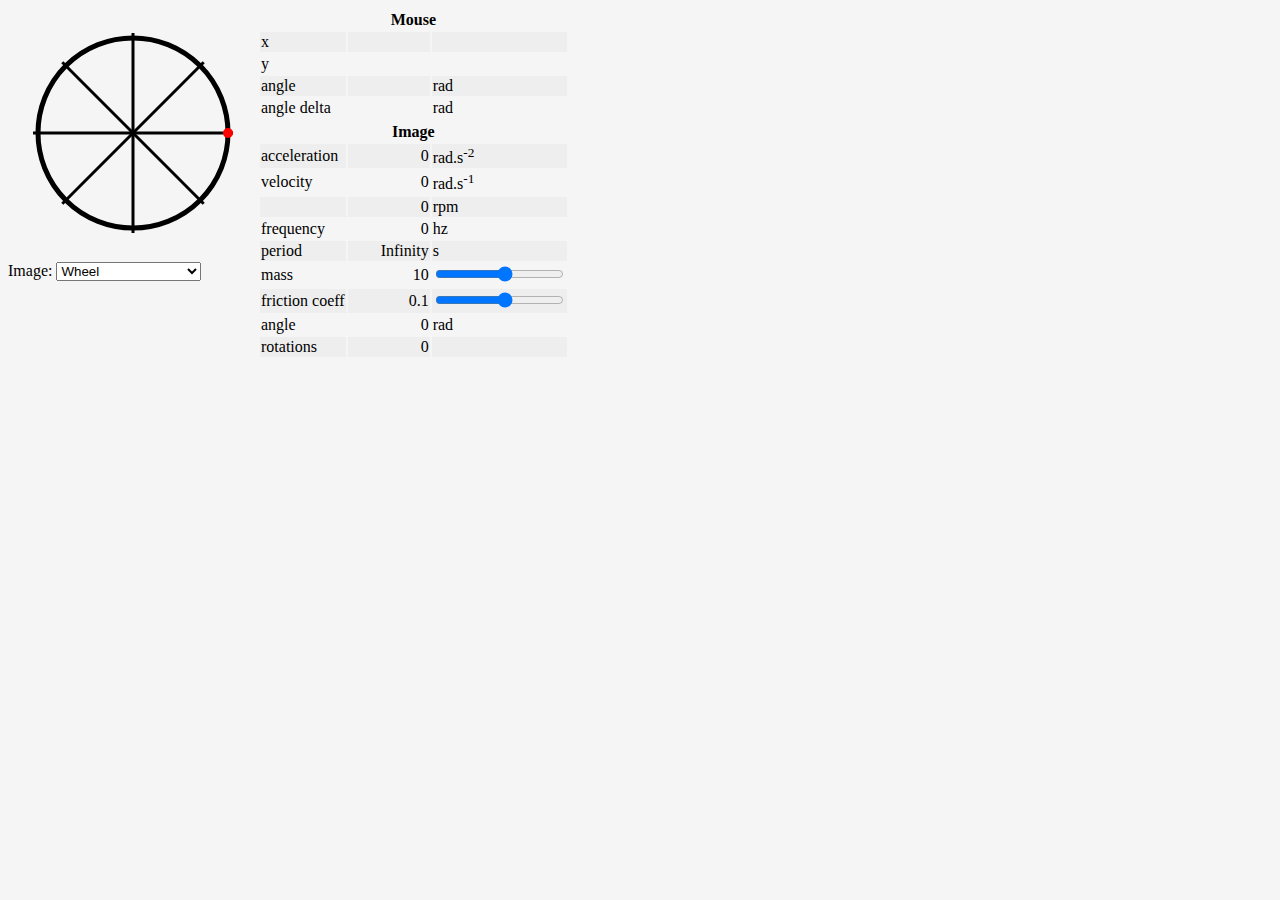
==== index.html @ 4136bc00 "initial" ====
<!DOCTYPE html>
<html lang="en">
<head>
  <meta charset="UTF-8" />
  <title>Mouse rotation!</title>
  <link rel="stylesheet" href="style/index.css">
</head>
<body>
  <div class="panel">
    <img id="wheel" src="img/wheel.svg" height="250" width="250" />
    <br>
    <label for="selectWheel">Image: </label>
    <select id="selectWheel">
      <option value="cog.png">Cog</option>
      <option value="wheel.svg" selected>Wheel</option>
      <option value="pirateWheel.png">Boat Steering Wheel</option>
    </select>
  </div>
  <div class="panel">
    <table>
      <tr><th colspan="3">Mouse</></tr>
      <tr><td>x</td><td id="mouseX"></td><td></td></tr>
      <tr><td>y</td><td id="mouseY"></td><td></td></tr>
      <tr><td>angle</td><td id="mouseAngle"></td><td>rad</td></tr>
      <tr><td>angle delta</td><td id="mouseAngleDelta"></td><td>rad</td></tr>
      <tr></tr>
      <tr><th colspan="3">Image</></tr>
      <tr><td>acceleration</td><td id="acceleration"></td><td>rad.s<sup>-2</sup></td></tr>
      <tr><td>velocity</td><td id="velocity"></td><td>rad.s<sup>-1</sup></td></tr>
      <tr><td></td><td id="rpm"></td><td>rpm</td></tr>
      <tr><td>frequency</td><td id="frequency"></td><td>hz</td></tr>
      <tr><td>period</td><td id="period"></td><td>s</td></tr>
      <tr><td>mass</td><td id="mass"></td><td><input class="rotatorControl" name="mass" type="range" min="-100" max="100" step="1" value="10" /></td></tr>
      <tr><td>friction coeff</td><td id="frictionCoeff"></td><td><input class="rotatorControl" name="frictionCoeff" type="range" min="-1" max="1" step="0.1" value="0.1" /></td></tr>
      <tr><td>angle</td><td id="angle"></td><td>rad</td></tr>
      <tr><td>rotations</td><td id="rotations"></td><td></td></tr>
    </table>
  </div>

  <script src="src/ElementRotator.js"></script>
  <script src="src/MouseRotationTracker.js"></script>
  <script src="index.js"></script>
</body>
</html>
---- style/index.css ----
body {
  background: #f5f5f5;
}

.panel {
  float: left;
}

table tr:nth-child(even) {
  background-color: #eee;
}

table td:nth-child(2) {
  text-align: right;
  width: 5em;
}
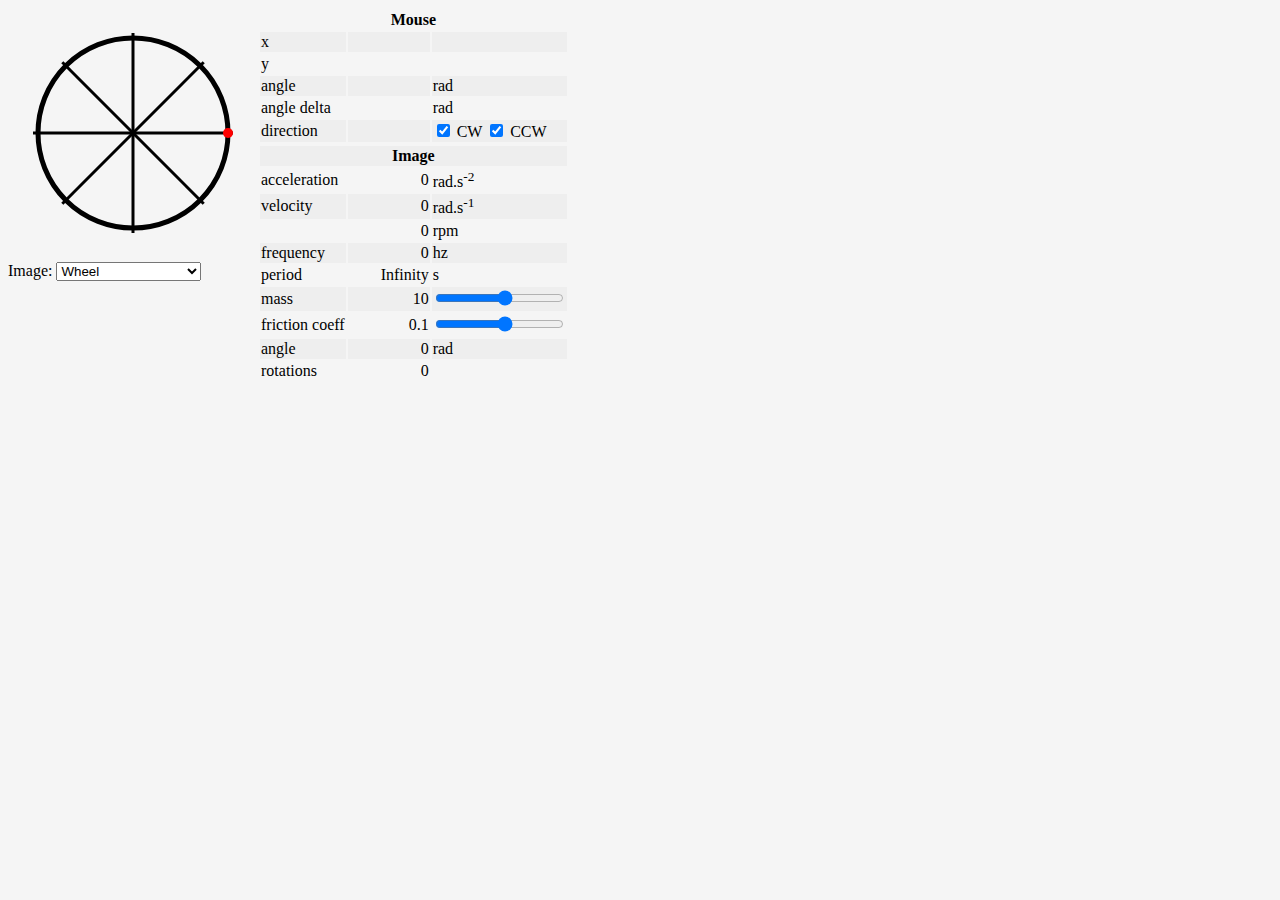
==== commit 0306b23b: "add direction control" ====
--- a/index.html
+++ b/index.html
@@ -23,15 +23,50 @@
       <tr><td>y</td><td id="mouseY"></td><td></td></tr>
       <tr><td>angle</td><td id="mouseAngle"></td><td>rad</td></tr>
       <tr><td>angle delta</td><td id="mouseAngleDelta"></td><td>rad</td></tr>
+      <tr>
+        <td>direction</td>
+        <td id="mouseDirection"
+            title="CW: Clockwise; CCW: Counterclockwise"></td>
+        <td>
+          <input class="mouseControl" name="direction" value="CW"
+              type="checkbox" checked />
+          <span title="Clockwise">CW</span>
+          <input class="mouseControl" name="direction" value="CCW"
+              type="checkbox" checked />
+          <span title="Counterclockwise">CCW</span>
+        </td>
+      </tr>
       <tr></tr>
       <tr><th colspan="3">Image</></tr>
-      <tr><td>acceleration</td><td id="acceleration"></td><td>rad.s<sup>-2</sup></td></tr>
-      <tr><td>velocity</td><td id="velocity"></td><td>rad.s<sup>-1</sup></td></tr>
+      <tr>
+        <td>acceleration</td>
+        <td id="acceleration"></td>
+        <td>rad.s<sup>-2</sup></td>
+      </tr>
+      <tr>
+        <td>velocity</td>
+        <td id="velocity"></td>
+        <td>rad.s<sup>-1</sup></td>
+      </tr>
       <tr><td></td><td id="rpm"></td><td>rpm</td></tr>
       <tr><td>frequency</td><td id="frequency"></td><td>hz</td></tr>
       <tr><td>period</td><td id="period"></td><td>s</td></tr>
-      <tr><td>mass</td><td id="mass"></td><td><input class="rotatorControl" name="mass" type="range" min="-100" max="100" step="1" value="10" /></td></tr>
-      <tr><td>friction coeff</td><td id="frictionCoeff"></td><td><input class="rotatorControl" name="frictionCoeff" type="range" min="-1" max="1" step="0.1" value="0.1" /></td></tr>
+      <tr>
+        <td>mass</td>
+        <td id="mass"></td>
+        <td>
+          <input class="rotatorControl" name="mass" type="range"
+              min="-100" max="100" step="1" value="10" />
+        </td>
+      </tr>
+      <tr>
+        <td>friction coeff</td>
+        <td id="frictionCoeff"></td>
+        <td>
+          <input class="rotatorControl" name="frictionCoeff" type="range"
+              min="-1" max="1" step="0.1" value="0.1" />
+        </td>
+      </tr>
       <tr><td>angle</td><td id="angle"></td><td>rad</td></tr>
       <tr><td>rotations</td><td id="rotations"></td><td></td></tr>
     </table>
